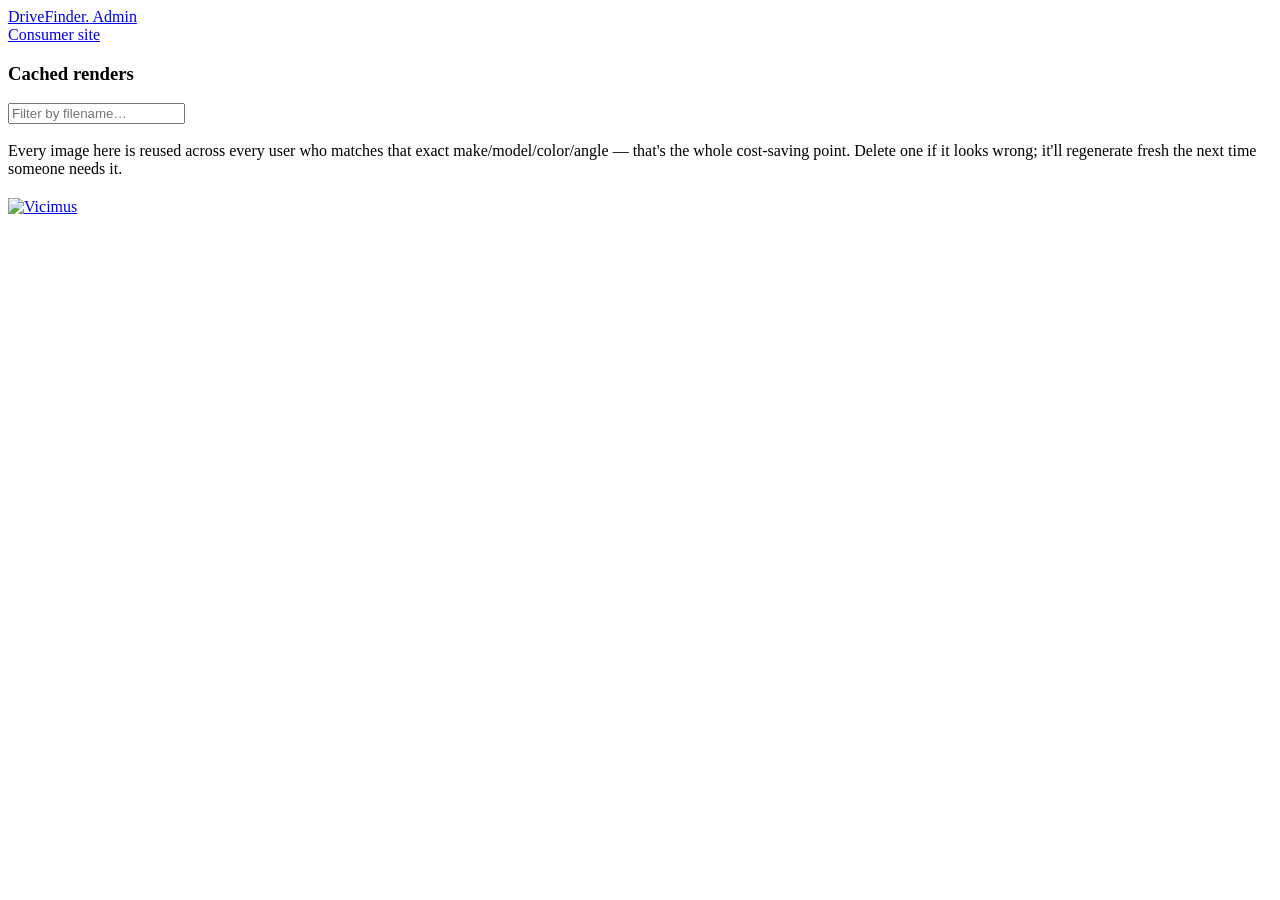
==== frontend/admin.html @ 1e697a6c "Fix image cache staleness, conversational checkout, admin tool, progressive build viz, notify-me flo" ====
<!DOCTYPE html>
<html lang="en">
<head>
<meta charset="UTF-8" />
<meta name="viewport" content="width=device-width, initial-scale=1.0" />
<title>DriveFinder Admin — Cached Renders</title>
<link rel="preconnect" href="https://fonts.googleapis.com">
<link rel="preconnect" href="https://fonts.gstatic.com" crossorigin>
<link href="https://fonts.googleapis.com/css2?family=Space+Grotesk:wght@400;500;600;700&family=Inter:wght@300;400;500;600&family=IBM+Plex+Mono:wght@400;500&display=swap" rel="stylesheet">
<link rel="stylesheet" href="/css/styles.css" />
</head>
<body>
<div class="page">

<nav class="topnav">
  <a href="/" class="brand">DriveFinder<span class="dot">.</span><span class="brand-sub">&nbsp;Admin</span></a>
  <div class="nav-right">
    <a href="/" class="nav-dealer-link">Consumer site</a>
  </div>
</nav>

<div class="page-content">
  <main class="dealer-shell">
    <div class="panel-header" style="margin-bottom:18px;">
      <h3>Cached renders</h3>
      <input type="text" id="filter-input" placeholder="Filter by filename…" style="max-width:240px;" />
    </div>
    <p class="modal-sub" style="margin-bottom:20px;">
      Every image here is reused across every user who matches that exact make/model/color/angle — that's the
      whole cost-saving point. Delete one if it looks wrong; it'll regenerate fresh the next time someone needs it.
    </p>
    <div class="admin-grid" id="admin-grid"></div>
  </main>
</div>

<footer class="site-footer">
  <a href="https://vicimus.com" target="_blank" rel="noopener" class="footer-logo-link" aria-label="Vicimus">
    <img src="/assets/vicimus-logo.svg" alt="Vicimus" class="footer-logo" />
  </a>
</footer>

</div>
<script src="/js/admin.js"></script>
</body>
</html>
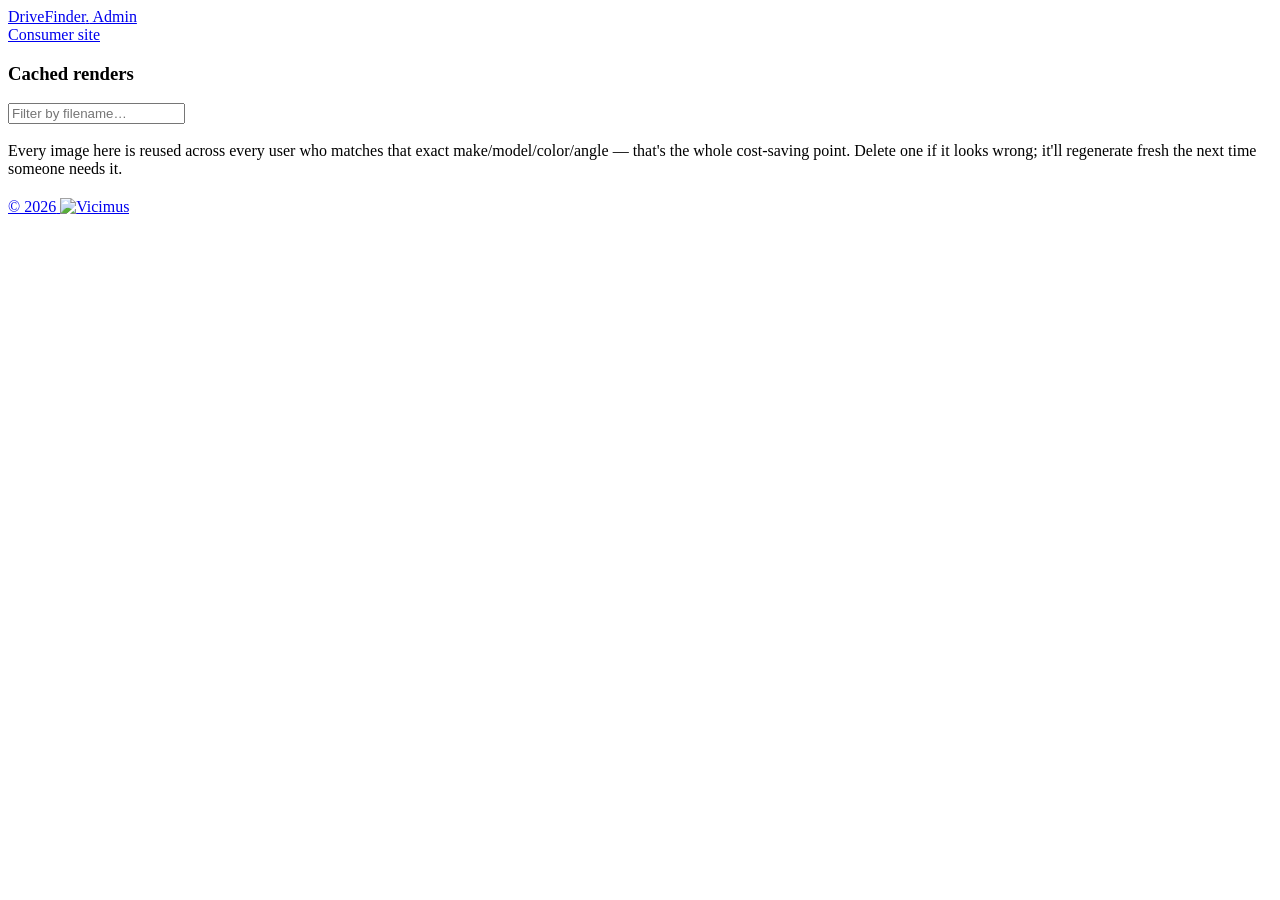
==== commit a9311b58: "Add in-progress build status, animated loading indicator, footer copyright" ====
--- a/frontend/admin.html
+++ b/frontend/admin.html
@@ -35,6 +35,7 @@
 
 <footer class="site-footer">
   <a href="https://vicimus.com" target="_blank" rel="noopener" class="footer-logo-link" aria-label="Vicimus">
+    <span class="footer-copyright">&copy; 2026</span>
     <img src="/assets/vicimus-logo.svg" alt="Vicimus" class="footer-logo" />
   </a>
 </footer>
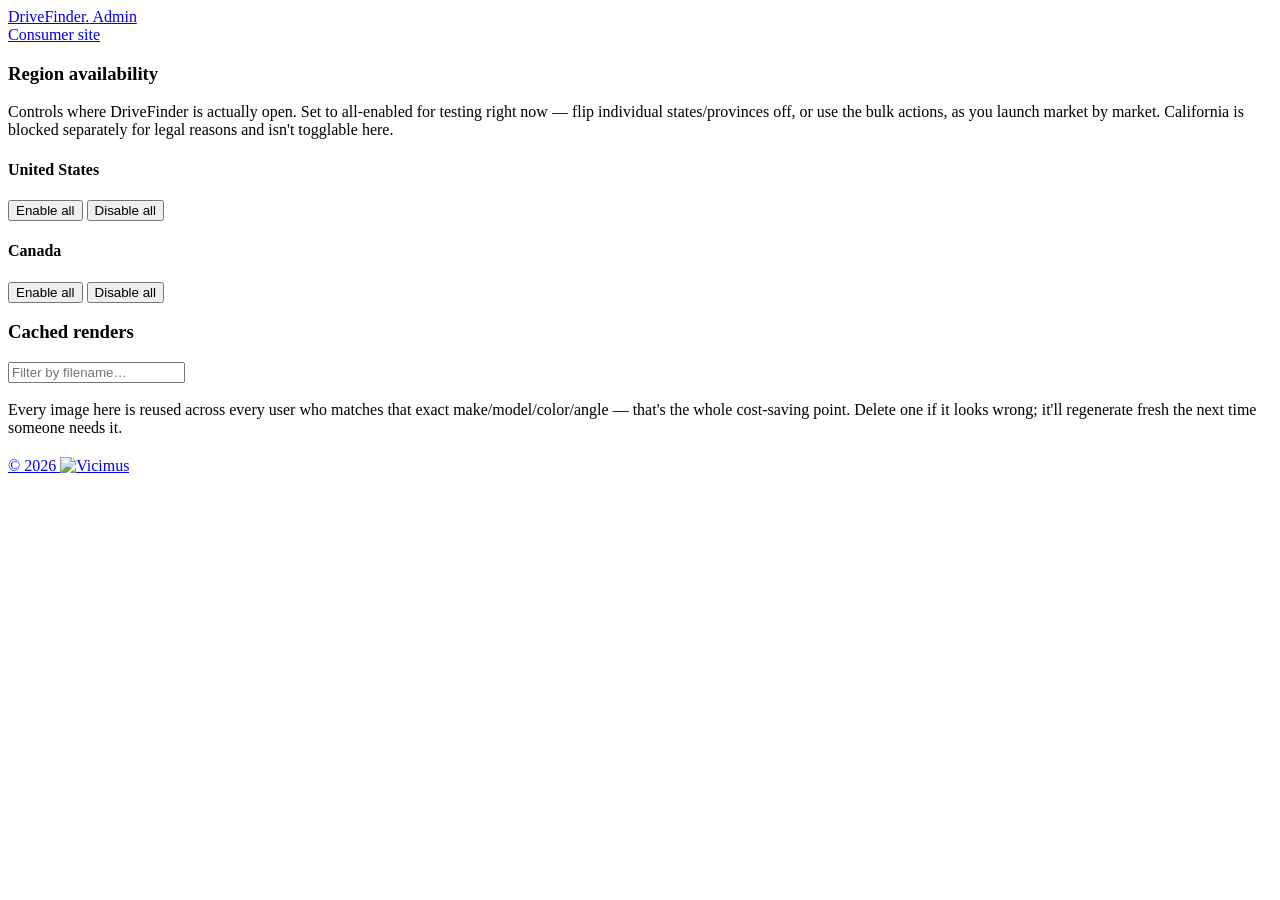
==== commit 304107a4: "Add admin-managed region availability (US + Canada), open all for testing" ====
--- a/frontend/admin.html
+++ b/frontend/admin.html
@@ -21,15 +21,46 @@
 
 <div class="page-content">
   <main class="dealer-shell">
-    <div class="panel-header" style="margin-bottom:18px;">
-      <h3>Cached renders</h3>
-      <input type="text" id="filter-input" placeholder="Filter by filename…" style="max-width:240px;" />
-    </div>
-    <p class="modal-sub" style="margin-bottom:20px;">
-      Every image here is reused across every user who matches that exact make/model/color/angle — that's the
-      whole cost-saving point. Delete one if it looks wrong; it'll regenerate fresh the next time someone needs it.
-    </p>
-    <div class="admin-grid" id="admin-grid"></div>
+    <section class="admin-section">
+      <div class="panel-header" style="margin-bottom:10px;">
+        <h3>Region availability</h3>
+      </div>
+      <p class="modal-sub" style="margin-bottom:18px;">
+        Controls where DriveFinder is actually open. Set to all-enabled for testing right now — flip
+        individual states/provinces off, or use the bulk actions, as you launch market by market.
+        California is blocked separately for legal reasons and isn't togglable here.
+      </p>
+
+      <div class="region-country-header">
+        <h4>United States</h4>
+        <div class="region-bulk-actions">
+          <button class="btn btn-ghost btn-sm" data-country="US" data-enabled="true">Enable all</button>
+          <button class="btn btn-ghost btn-sm" data-country="US" data-enabled="false">Disable all</button>
+        </div>
+      </div>
+      <div class="region-grid" id="region-grid-us"></div>
+
+      <div class="region-country-header">
+        <h4>Canada</h4>
+        <div class="region-bulk-actions">
+          <button class="btn btn-ghost btn-sm" data-country="CA" data-enabled="true">Enable all</button>
+          <button class="btn btn-ghost btn-sm" data-country="CA" data-enabled="false">Disable all</button>
+        </div>
+      </div>
+      <div class="region-grid" id="region-grid-ca"></div>
+    </section>
+
+    <section class="admin-section">
+      <div class="panel-header" style="margin-bottom:18px;">
+        <h3>Cached renders</h3>
+        <input type="text" id="filter-input" placeholder="Filter by filename…" style="max-width:240px;" />
+      </div>
+      <p class="modal-sub" style="margin-bottom:20px;">
+        Every image here is reused across every user who matches that exact make/model/color/angle — that's the
+        whole cost-saving point. Delete one if it looks wrong; it'll regenerate fresh the next time someone needs it.
+      </p>
+      <div class="admin-grid" id="admin-grid"></div>
+    </section>
   </main>
 </div>
 
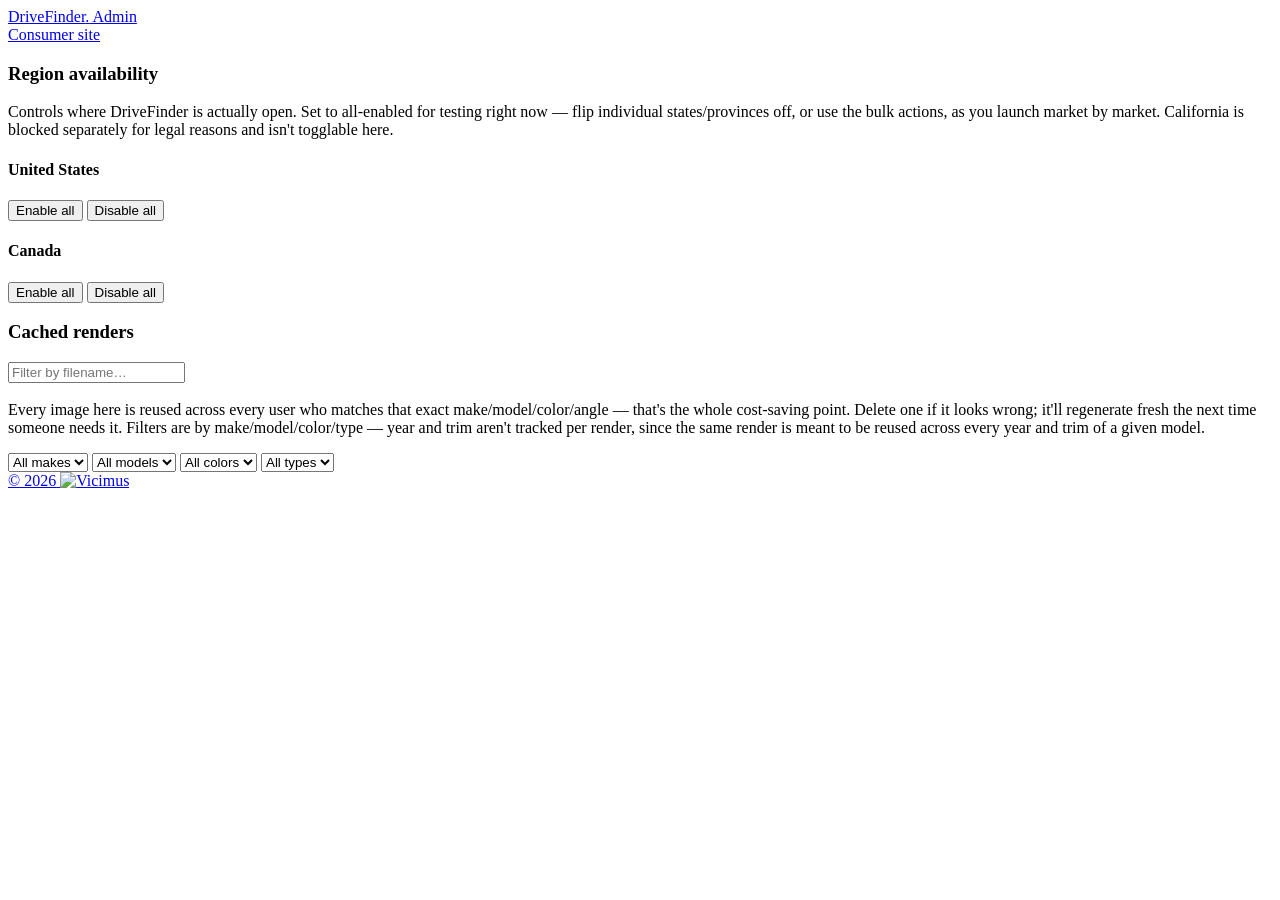
==== commit d08a9765: "Strengthen seat/steering-wheel prompts, add structured admin filters" ====
--- a/frontend/admin.html
+++ b/frontend/admin.html
@@ -53,12 +53,20 @@
     <section class="admin-section">
       <div class="panel-header" style="margin-bottom:18px;">
         <h3>Cached renders</h3>
-        <input type="text" id="filter-input" placeholder="Filter by filename…" style="max-width:240px;" />
+        <input type="text" id="filter-input" placeholder="Filter by filename…" style="max-width:220px;" />
       </div>
-      <p class="modal-sub" style="margin-bottom:20px;">
+      <p class="modal-sub" style="margin-bottom:16px;">
         Every image here is reused across every user who matches that exact make/model/color/angle — that's the
         whole cost-saving point. Delete one if it looks wrong; it'll regenerate fresh the next time someone needs it.
+        Filters are by make/model/color/type — year and trim aren't tracked per render, since the same render is
+        meant to be reused across every year and trim of a given model.
       </p>
+      <div class="admin-filter-row" id="admin-filter-row">
+        <select id="filter-make"><option value="">All makes</option></select>
+        <select id="filter-model"><option value="">All models</option></select>
+        <select id="filter-color"><option value="">All colors</option></select>
+        <select id="filter-category"><option value="">All types</option></select>
+      </div>
       <div class="admin-grid" id="admin-grid"></div>
     </section>
   </main>
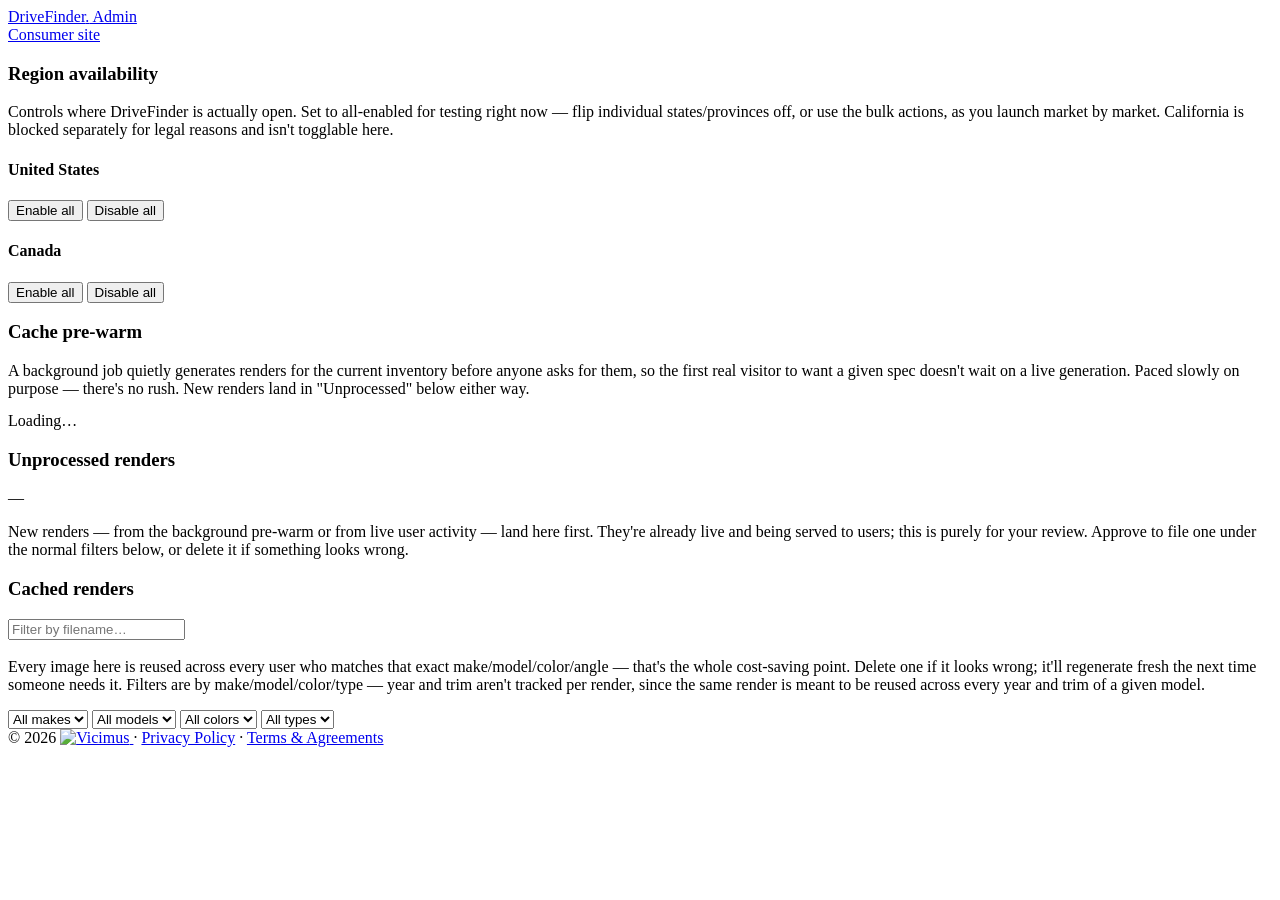
==== commit c36134a8: "Add background cache pre-warming and unprocessed-render review queue" ====
--- a/frontend/admin.html
+++ b/frontend/admin.html
@@ -51,6 +51,31 @@
     </section>
 
     <section class="admin-section">
+      <div class="panel-header" style="margin-bottom:10px;">
+        <h3>Cache pre-warm</h3>
+      </div>
+      <p class="modal-sub" style="margin-bottom:14px;">
+        A background job quietly generates renders for the current inventory before anyone asks for them,
+        so the first real visitor to want a given spec doesn't wait on a live generation. Paced slowly on
+        purpose — there's no rush. New renders land in "Unprocessed" below either way.
+      </p>
+      <div class="prewarm-status" id="prewarm-status">Loading…</div>
+    </section>
+
+    <section class="admin-section">
+      <div class="panel-header" style="margin-bottom:10px;">
+        <h3>Unprocessed renders</h3>
+        <span class="badge badge-progress" id="unprocessed-count">—</span>
+      </div>
+      <p class="modal-sub" style="margin-bottom:16px;">
+        New renders — from the background pre-warm or from live user activity — land here first. They're
+        already live and being served to users; this is purely for your review. Approve to file one under
+        the normal filters below, or delete it if something looks wrong.
+      </p>
+      <div class="admin-grid" id="unprocessed-grid"></div>
+    </section>
+
+    <section class="admin-section">
       <div class="panel-header" style="margin-bottom:18px;">
         <h3>Cached renders</h3>
         <input type="text" id="filter-input" placeholder="Filter by filename…" style="max-width:220px;" />
@@ -73,10 +98,16 @@
 </div>
 
 <footer class="site-footer">
-  <a href="https://vicimus.com" target="_blank" rel="noopener" class="footer-logo-link" aria-label="Vicimus">
+  <div class="footer-content">
     <span class="footer-copyright">&copy; 2026</span>
-    <img src="/assets/vicimus-logo.svg" alt="Vicimus" class="footer-logo" />
-  </a>
+    <a href="https://vicimus.com" target="_blank" rel="noopener" class="footer-logo-link" aria-label="Vicimus">
+      <img src="/assets/vicimus-logo.svg" alt="Vicimus" class="footer-logo" />
+    </a>
+    <span class="footer-sep">&middot;</span>
+    <a href="/privacy" class="footer-text-link">Privacy Policy</a>
+    <span class="footer-sep">&middot;</span>
+    <a href="/terms" class="footer-text-link">Terms &amp; Agreements</a>
+  </div>
 </footer>
 
 </div>
